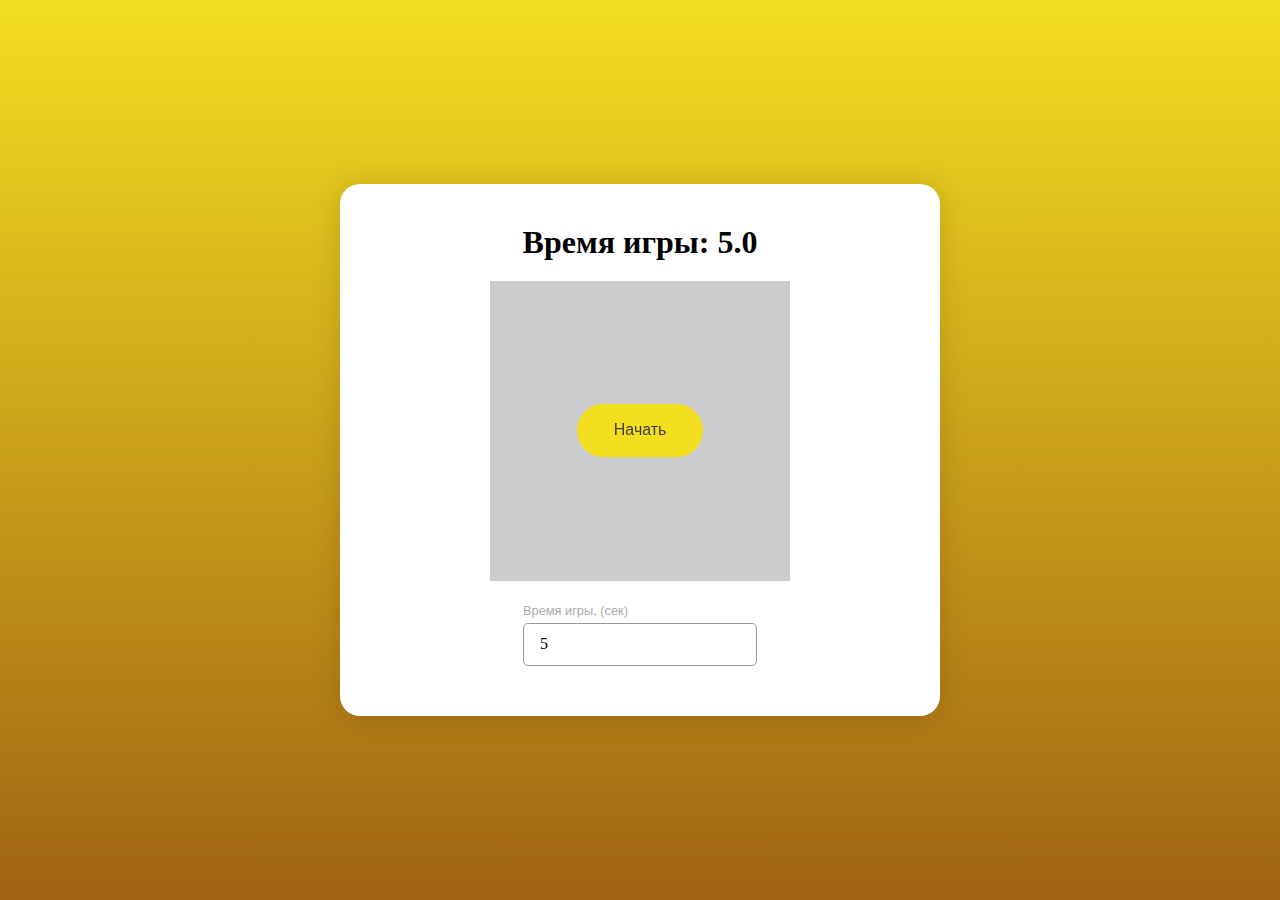
==== source/gameBox/game.html @ 944471b8 "new game" ====
<!DOCTYPE html>
<html lang="en">
<head>
  <meta charset="UTF-8">
  <meta http-equiv="X-UA-Compatible" content="IE=edge">
  <meta name="viewport" content="width=device-width, initial-scale=1.0">
  <link rel="stylesheet" href="styles.css">
  <title>JS Game</title>
</head>
<body>


  <div class="app">
    <div class="app_header">
      <h1 id="time-header">Время игры: <span id="time">5.0</span></h1>
      <h1 id="result-header" class="hide">Ваш результат: <span id="result"></span></h1>
    </div>
    <div class="app_content">
      <div class="btn" id="start">Начать</div>

      <div class="game" id="game"></div>
    </div>
    <div class="app_footer">
      <div class="input">
        <label for="game-time">Время игры, (сек)</label>
        <input type="number" id="game-time" step="1" value="5">
      </div>
    </div>
  </div>
  
  <script src="game.js"></script>
</body>
</html>
---- source/gameBox/styles.css ----
* {
 margin: 0;
 padding: 0;
 box-sizing: border-box;
 outline: none;
}

body {
  width: 100%;
  height: 100vh;
  display: flex;
  justify-content: center;
  align-items: center;
  padding: 20px;
  overflow: hidden;
  background: linear-gradient(#f3de20, #a06313);
}

.app {
  background-color: #fff;
  padding: 20px;
  width: 600px;
  margin: 0 auto;
  box-shadow: 0 1px 30px 0 rgba(0,0,0,0.14), 0 0px 0px 0 rgba(0,0,0,.12), 0 0px 0px 0px rgba(0,0,0,.3);
  border-radius: 20px;
}

.app_header {
  padding: 20px;
  text-align: center;
}

.app_content {
  display: flex;
  position: relative;
  align-items: center;
  justify-content: center;
}

.app_footer {
  padding: 20px;
  display: flex;
  flex-direction: column;
  align-items: center;
}

.input {
  display: flex;
  flex-direction: column;
  margin-bottom: 10px;
}

.input label {
  display: inline-block;
  max-width: 100%;
  margin-bottom: 3px;
  color: #acacac;
  font-family: GothamPro,sans-serif;
  font-size: .8rem;
  font-weight: normal;
  line-height: 1.2rem;
}

.input input {
  display: block;
  width: 100%;
  max-height: 2.8rem;
  padding: .6rem 1rem;
  font-size: inherit;
  font-family: inherit;
  font-weight: inherit;
  line-height: 1.4;
  color: #000;
  background: #fff none;
  border: 1px solid #999;
  border-radius: 5px;
}

.game {
  position: relative;
  display: flex;
  align-items: center;
  justify-content: center;
  border: 1px solid #ccc;
  background: #ccc;
  min-height: 300px;
  min-width: 300px;
  max-width: 300px;
  max-height: 300px;
}

.hide {
  display: none!important;
}


.btn {
  position: absolute;
  z-index: 1;
  display: inline-block;
  padding: 1rem 2.3rem;
  margin-bottom: 0;
  font-weight: normal;
  font-family: GothamPro, sans-serif;
  font-size: 1rem;
  line-height: 1.3rem;
  text-align: center;
  white-space: nowrap;
  vertical-align: middle;
  touch-action: manipulation;
  cursor: pointer;
  user-select: none;
  background: #f3de20;
  color: #3f3f3f;
  border: none;
  border-radius: 2.8rem;
  transition: transform .2s ease-in-out,box-shadow .2s ease-in-out,-webkit-transform .2s ease-in-out,-webkit-box-shadow .2s ease-in-out;
  will-change: transform;
}


.btn:disabled {
  background: #ccc!important;
  border: 1px solid #ccc;
  color: #000;
  cursor: not-allowed;
}

.btn:active {
  transition: transform .1s ease-in-out,box-shadow .1s ease-in-out!important;
  transform: none!important;
  box-shadow: none!important;
}

.btn:hover {
  box-shadow: 0 6px 16px 0 rgba(0,0,0,.2);
  transform: translateY(-2px);
}
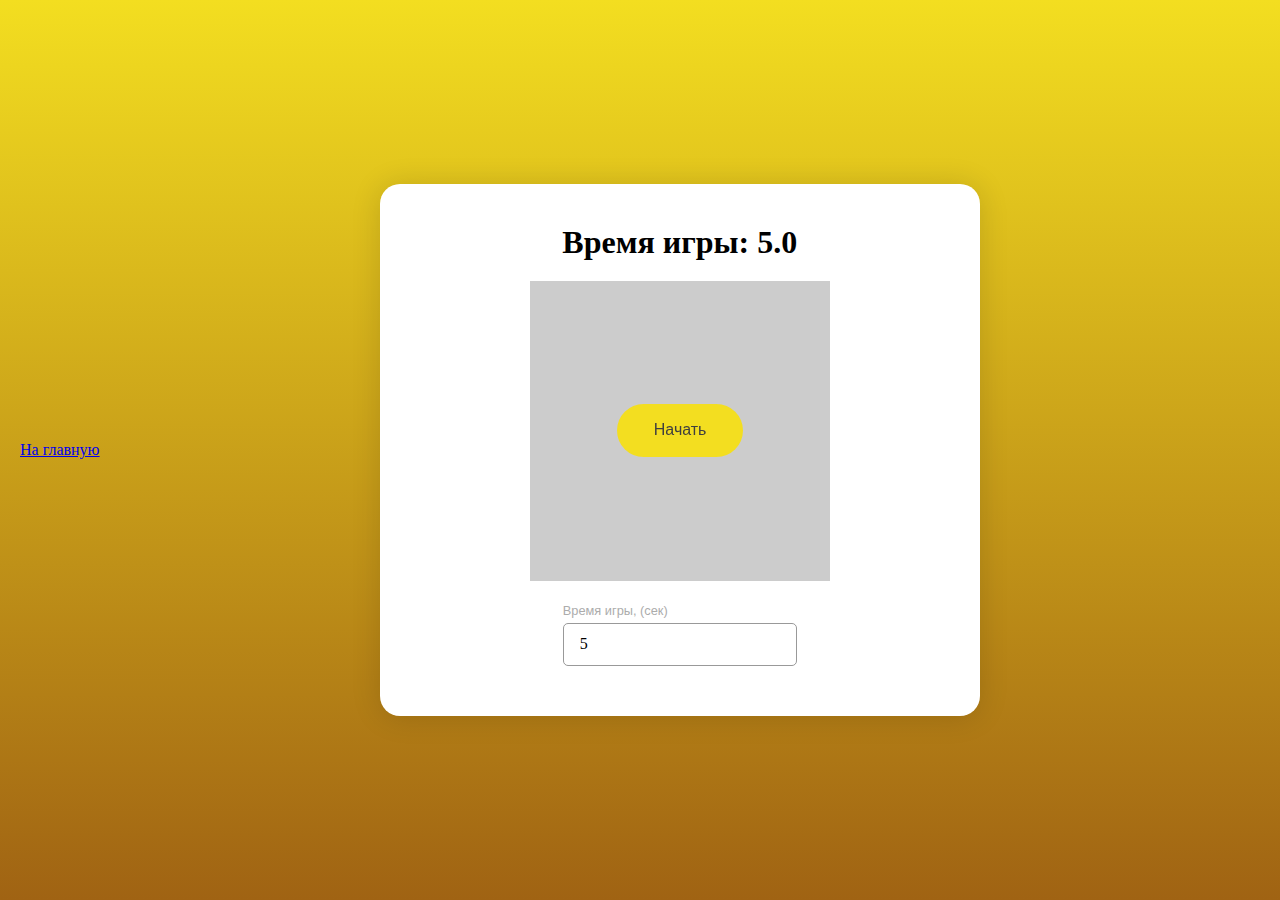
==== commit 8702b575: "new game in navbar" ====
--- a/source/gameBox/game.html
+++ b/source/gameBox/game.html
@@ -9,6 +9,9 @@
 </head>
 <body>
 
+  <nav class="header navbar">
+    <a class="navbar-brand" href="../../index.html">На главную</a>
+  </nav>
 
   <div class="app">
     <div class="app_header">
